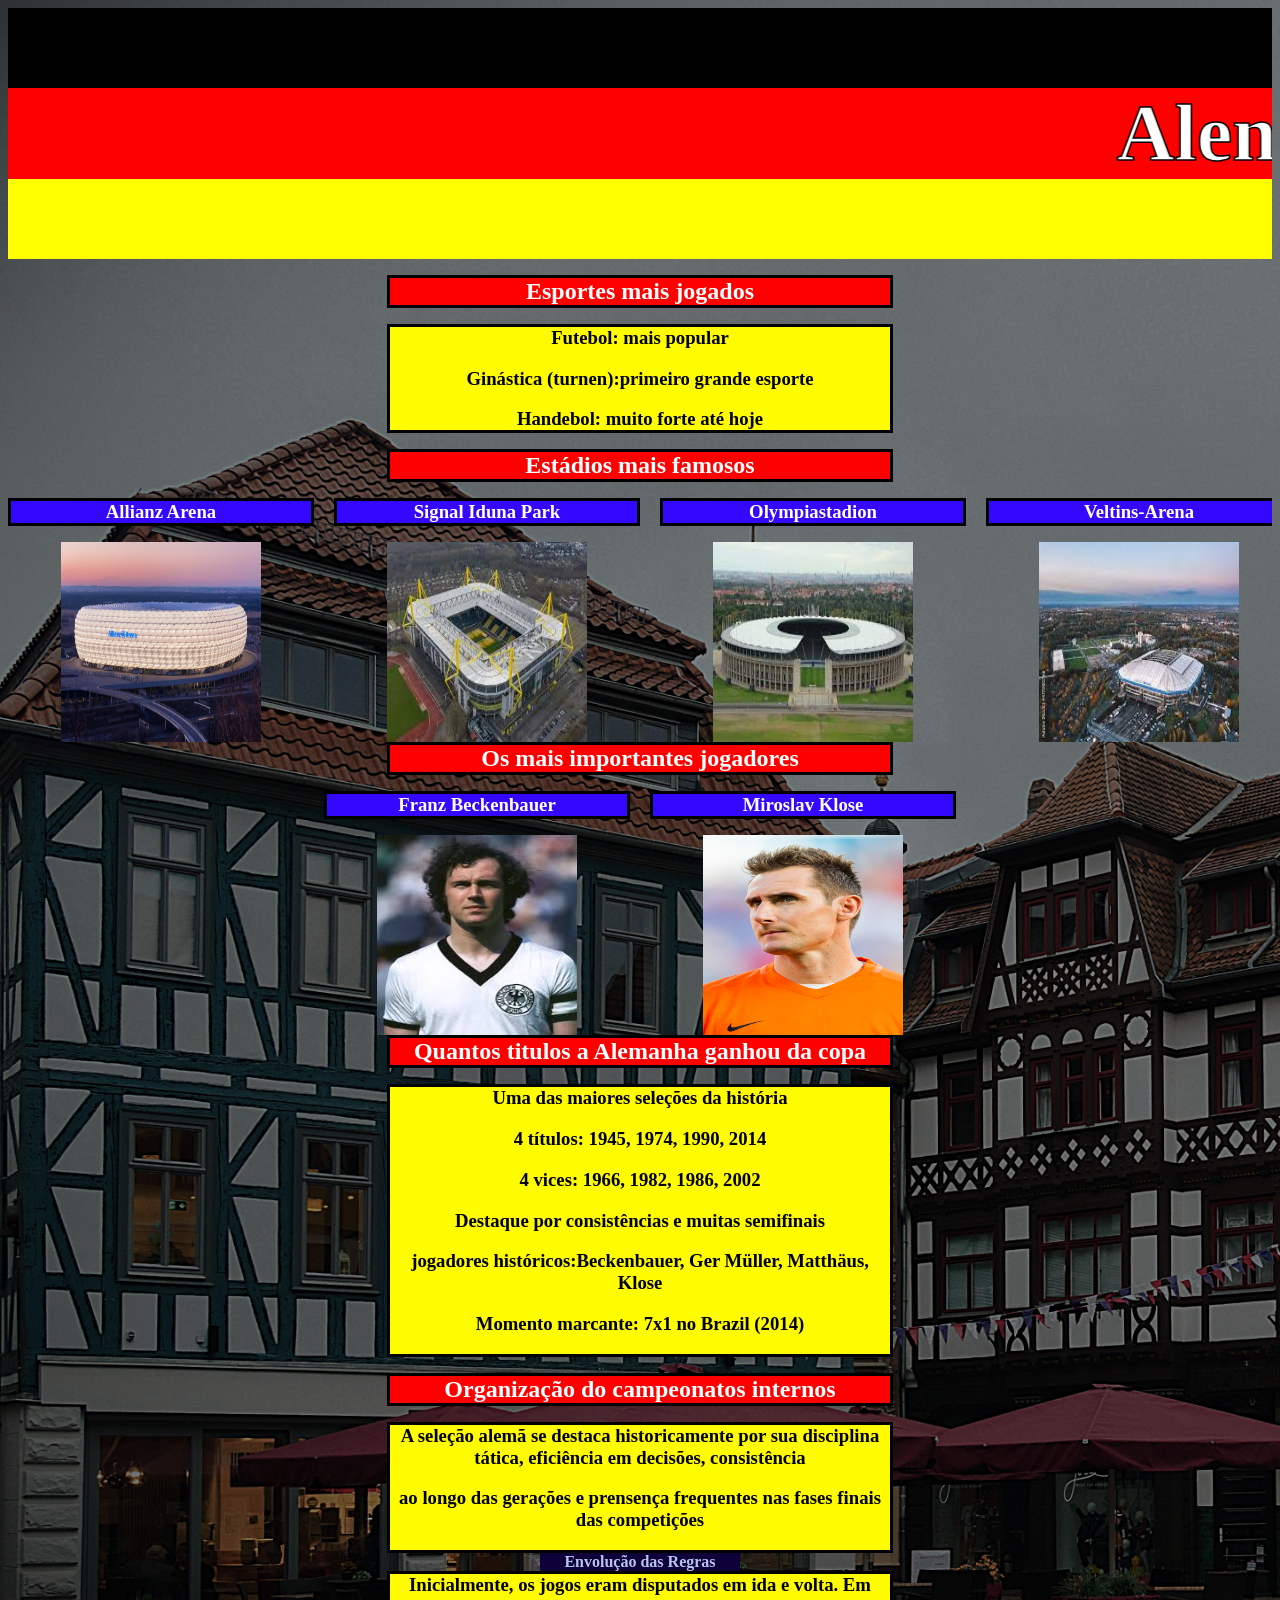
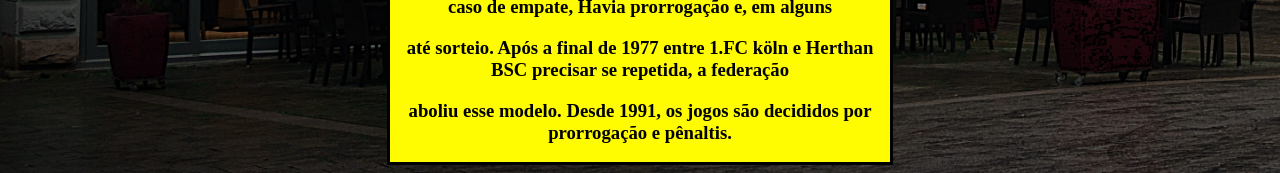
==== pagina2.html @ 24ee12a0 "Update pagina2.html" ====
<html>

<head>
 <meta charset="UTF-8">
 <meta name="viewport" content="width=device-width, initial-scale=1.0">
 <title> Pagina2</title>
 <link rel="stylesheet" href="style.css">
</head>

<body class="MAS">


 <hr size="80px" color="black">
 <h1> <marquee with bgcolor="red"> Alendomanha </marquee> </h1>
<hr size="80px" color="yellow">
<p>
 <h2 class="FEIJOADA"> Esportes mais jogados </h2>
 <p>
 <h3> Futebol: mais popular <p> Ginástica (turnen):primeiro grande esporte</p> Handebol: muito forte até hoje </h3>
<p>
<h2 class="FEIJOADA"> Estádios mais famosos </h2>

<div class="container">
 
 <div class="item">
<p>
  <h3 class="bolonhesa"> Allianz Arena </h3>
</p>
  <img src="imagens/estagio1s.jpg" width="200" height="200"> 
 
 </div>

 <div class="item">
<p>
  <h3 class="bolonhesa"> Signal Iduna Park </h3>
</p>
  <img src="imagens/estagio2s.jpg" width="200" height="200"> 

 </div>

 <div class="item">
<p>
  <h3 class="bolonhesa"> Olympiastadion </h3>
</p>
  <img src="imagens/estagio3s.jpg" width="200" height="200"> 

 </div>

<div class="item">
<p>
 <h3 class="bolonhesa"> Veltins-Arena </h3>
</p>
 <img src="imagens/estagio4s.jpg" width="200" height="200"> 

 </div>

 <div class="item">
<p>
 <h3 class="bolonhesa"> Deutsche Bank Park </h3>
</p>
 <img src="imagens/estagio5s.jpg" width="200" height="200"> 

 </div>

 <div class="item">
<p>
 <h3 class="bolonhesa"> MHPArena </h3>
</p>
 <img src="imagens/estagio6s.jpg" width="200" height="200"> 

 </div>

 <div class="item">
<p>
 <h3 class="bolonhesa"> RheinEnergieStadion </h3>
</p>
 <img src="imagens/estagio7s.jpg" width="200" height="200"> 

 </div>

 <div class="item">
<p>
 <h3 class="bolonhesa"> Red Bull Arena </h3>
</p>
 <img src="imagens/estagio8s.jpg" width="200" height="200"> 

 </div>

 <div class="item">
<p>
 <h3 class="bolonhesa"> Volksparkstadion </h3>
</p>
 <img src="imagens/estagio9s.jpg" width="200" height="200"> 

 </div>

 <div class="item">
<p>
 <h3 class="bolonhesa"> BayArena </h3>
</p>
 <img src="imagens/estagio10s.jpg" width="200" height="200"> 

 </div>

 <div class="item">
<p>
 <h3 class="bolonhesa"> Weserstadion </h3>
</p>
 <img src="imagens/estagio11s.jpg" width="200" height="200"> 

 </div>

</div>

 
   <h2 class="FEIJOADA"> Os mais importantes jogadores </h2>

<div class="ats">
 
 <div class="item">
<p>
  <h3 class="bolonhesa"> Franz Beckenbauer </h3>
</p>
  <img src="imagens/franz_beckenbauer.jpg" width="200" height="200" onclick="toggleInfo(this)" class="Picanha"> 
  <div class="info">Nascido em 1945, na cidade Munique, e é considerado um dos maiores jogadores da história do futebol. Atuando como defensor e meio-capista,
destacou-se pela elegância, liderança e inteligência em campo. Foi campeão da Copa do Mundo (FIFA 1974) conquistando o título em 1900. </div>

 </div>

 
 <div class="item">
<p>
  <h3 class="bolonhesa"> Miroslav Klose </h3>
</p>
  <img src="imagens/miroslav_klose.jpg" width="200" height="200" onclick="toggleInfo(this)" class="Picanha"> 
  <div class="info">Nascido em 1978, sendo um dos maiores atacantes da história da Alemanha, sendo conhecido pelo seu otimo posicionamento e eficiência nas
finalizações, marcou seu nome ao se torna o maior artilheiro da história da Copa do Mundo, com 16 gols.</div>

 </div>


</div>

  <h2 class="FEIJOADA"> Quantos titulos a Alemanha ganhou da copa </h2>
  <p>
 <h3> Uma das maiores seleções da história <p> 4 títulos: 1945, 1974, 1990, 2014</p> <p> 4 vices: 1966, 1982, 1986, 2002</p> 
<p>Destaque por consistências e muitas semifinais</p><p>jogadores históricos:Beckenbauer, Ger Müller, Matthäus, Klose </p>
 <p>Momento marcante: 7x1 no Brazil (2014)</p> </h3>
<p>
  <h2 class="FEIJOADA"> Organização do campeonatos internos </h2>
  <p>
 <h3> A seleção alemã se destaca historicamente por sua disciplina tática, eficiência em decisões, consistência
  <p>ao longo das gerações e prensença frequentes nas fases finais das competições</p> </h3>
  <h4> Envolução das Regras</h4>
  <h3>Inicialmente, os jogos eram disputados em ida e volta. Em caso de empate, Havia prorrogação e, em alguns 
    <p>até sorteio. Após a final de 1977 entre 1.FC köln e Herthan BSC precisar se repetida, a federação</p>
     <p>aboliu esse modelo. Desde 1991, os jogos são decididos por prorrogação e pênaltis.</p></h3>

<script>
function toggleInfo(img) {
  let info = img.nextElementSibling;

  if (info.style.display === "block") {
    info.style.display = "none";
  } else {
    info.style.display = "block";
  }
}
</script>

</body>
</html>
---- style.css ----
body {
  background-image: url('imagens/fundo.jpg');
  background-repeat: no-repeat;
  background-size: cover;
  
}

.FEIJOADA {
 background-color: red;
 color: white;
 text-align: center;
 width: 500px;
 margin: auto;
 border: 3px solid black;
}

 .container-video {
    display: flex; 
    flex-direction: column; 
    align-items: center; 
    gap: 20px;
    padding: 20px;           
  }

h4 {
 color: rgb(183, 197, 237);
 text-align: center;
  background-color: rgb(14, 1, 57);
 text-align: center;
 width: 200px;
 margin: auto;
}

h3 {
 background-color: rgb(255, 251, 0);
 color: rgb(0, 0, 0);
 text-align: center;
 width: 500px;
 margin: auto;
 border: 3px solid black;
}

.bolonhesa {
 background-color: rgb(52, 7, 255);
 color: white;
 text-align: center;
 width: 300px;
 margin: auto;
 border: 3px solid black;
}

p{
  text-align: center;
}

h2 {
 color: black;
 text-align: center;
}

.FAROFA {
 width: 500px;
 margin: 20;
 margin-left: auto;
 margin-right: auto;
 border: 3px solid black;
 background-color: white;
 }

h1 {
  background-color: red;
   font-size: 80px;
  color: white;
   text-align: center;
  -webkit-text-stroke-width: 1.5px;
  -webkit-text-stroke-color: rgb(0, 0, 0);
 margin: 0;
}

hr { margin: 0;
}

.strogonoff {
width: 200px;
 display: block;
 margin-left: auto;
 margin-right: auto;
}

.container {
display: flex;
-ms-overflow-style: none;
  scrollbar-width: none;
overflow-x: scroll;
  gap: 20px;
}

.ats {
display: flex;
gap: 20px;
justify-content: center;
}

.item {
  text-align: center;
}


.info {
  display: none;
  margin-top: 20px;
      color: black;
  background: lightblue;
}

.Picanha {
      cursor: pointer;
    }
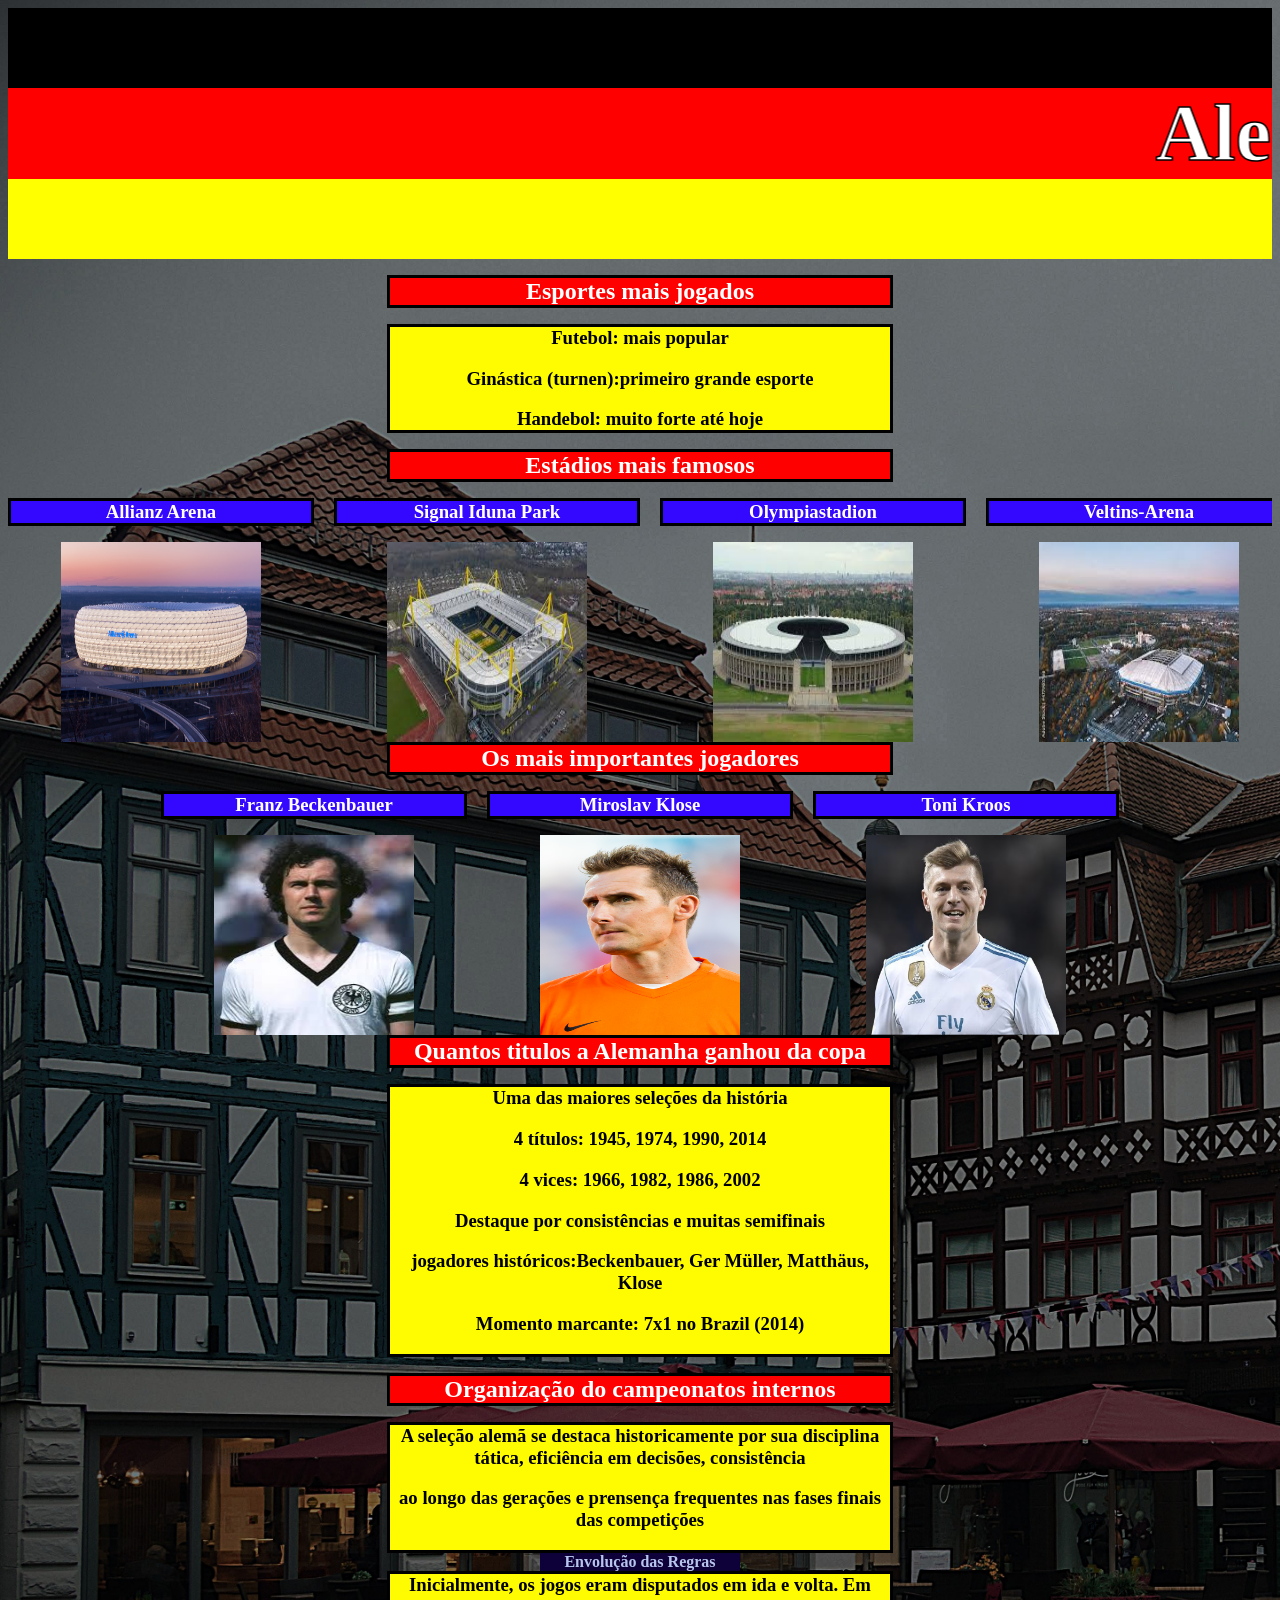
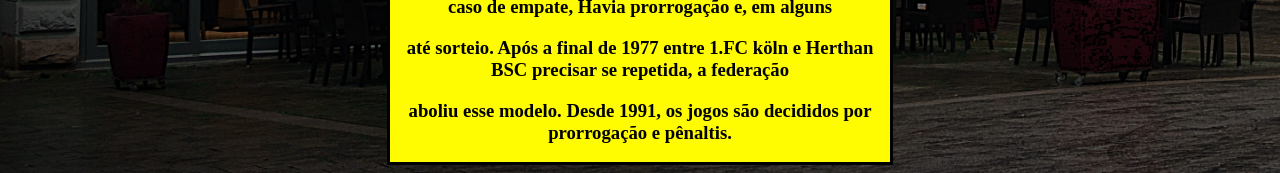
==== commit a498d60a: "Update pagina2.html" ====
--- a/pagina2.html
+++ b/pagina2.html
@@ -138,6 +138,16 @@
 
  </div>
 
+ 
+ <div class="item">
+<p>
+  <h3 class="bolonhesa"> Toni Kroos </h3>
+</p>
+  <img src="imagens/toni_kroos.jpg" width="200" height="200" onclick="toggleInfo(this)" class="Picanha"> 
+  <div class="info">Nascido em 1990, sendo um dos principais meio-campistas do futebol moderno. Reconhecido pelos passes precisos, visão de jogo e tranquilidade em campo, conquistou diversos títulos importantes no futebol europeu. Está entre um dos maiores capeões da UEFA Champions League.</div>
+
+ </div>
+
 
 </div>
 
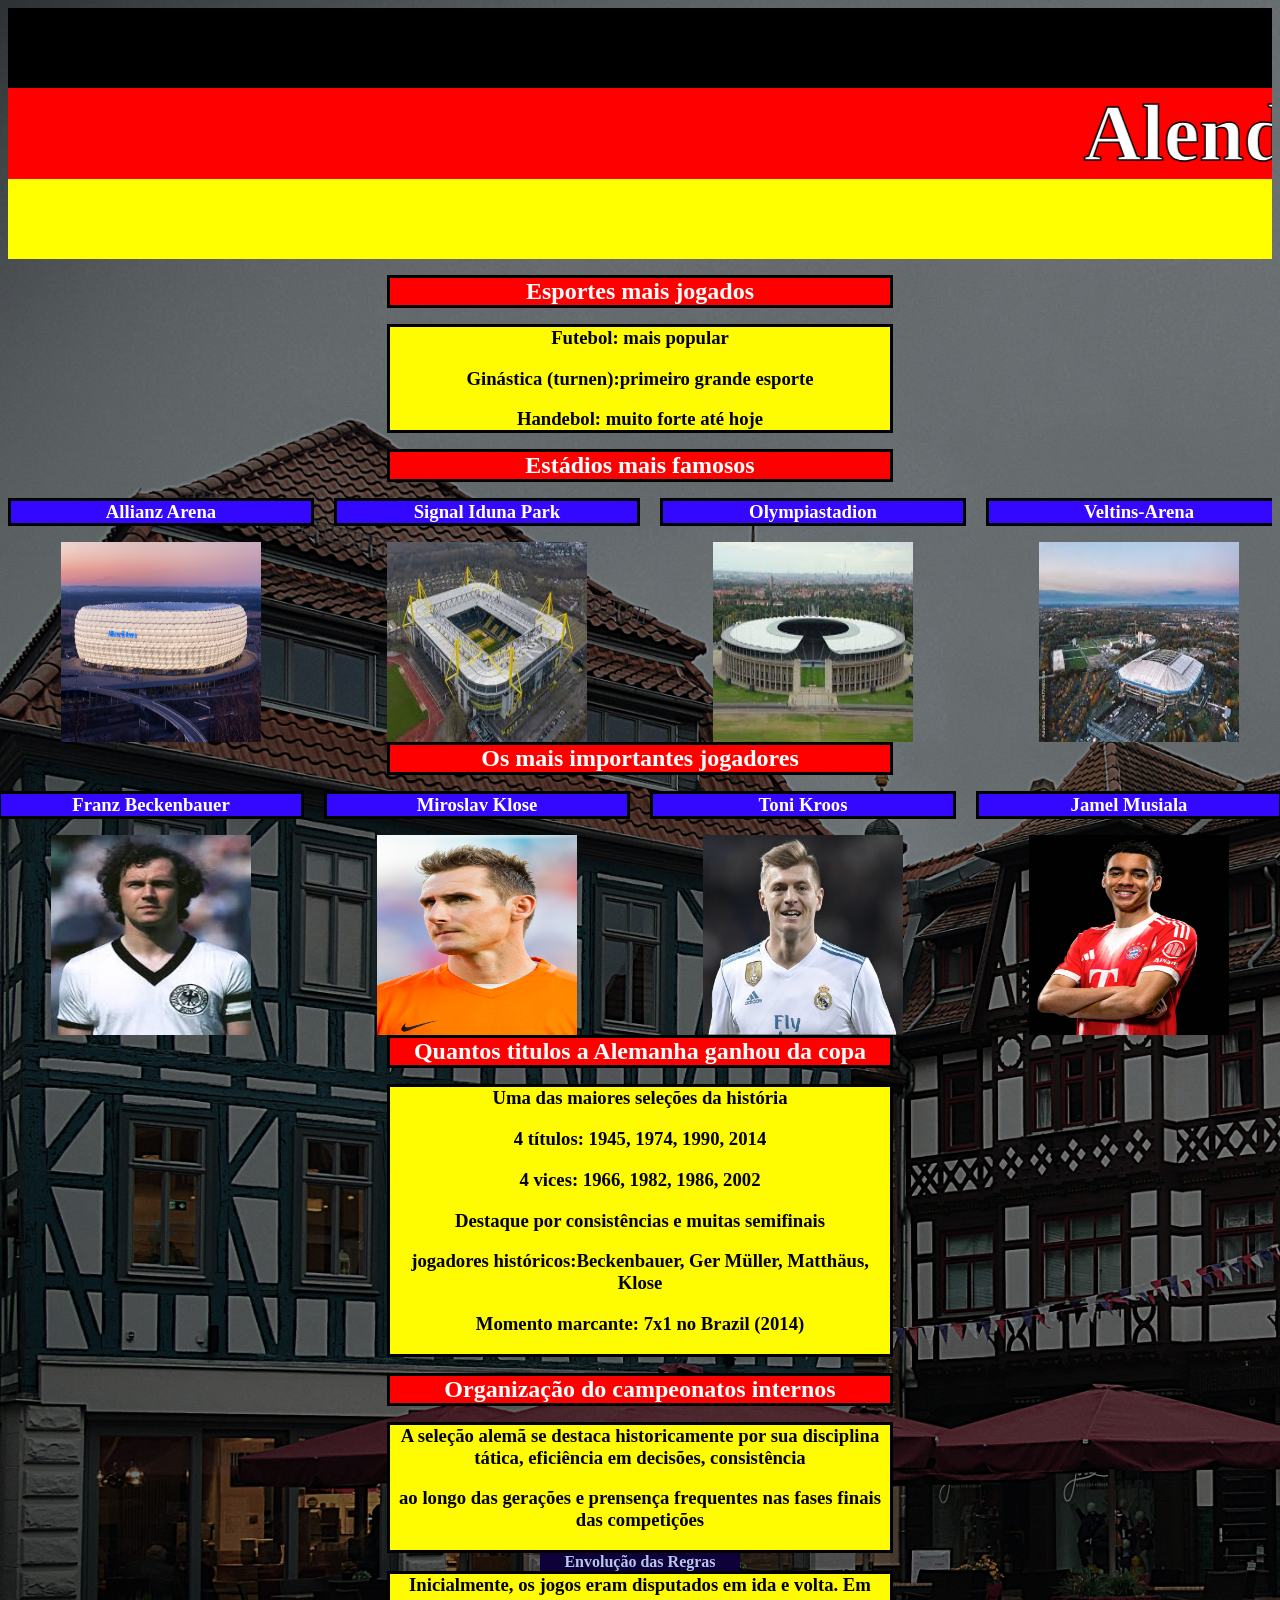
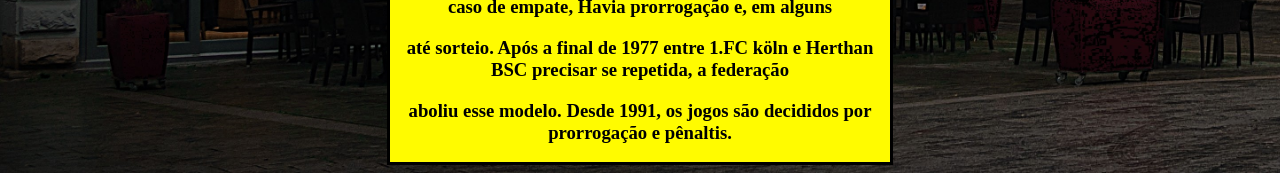
==== commit 7ba420c6: "Update pagina2.html" ====
--- a/pagina2.html
+++ b/pagina2.html
@@ -148,7 +148,16 @@
 
  </div>
 
+<div class="item">
+<p>
+ <h3 class="bolonhesa"> Jamel Musiala </h3>
+</p>
+ <img src="imagens/jamel_musiala.jpg" width="200" height="200" onclick="toggleInfo(this)" class="Picanha"> 
+<div class="info">Nascido em 2003, sendo a representa da nova geração do futebol alemão. Com grande habilidade, velocidade e criatividade, tornou-se um dos principais
+jogadores da seleção ainda jovem. Suas atuações em destaque fizeram dele uma das maiores esperanças da Alemanha.</div>
 
+ </div>
+ 
 </div>
 
   <h2 class="FEIJOADA"> Quantos titulos a Alemanha ganhou da copa </h2>
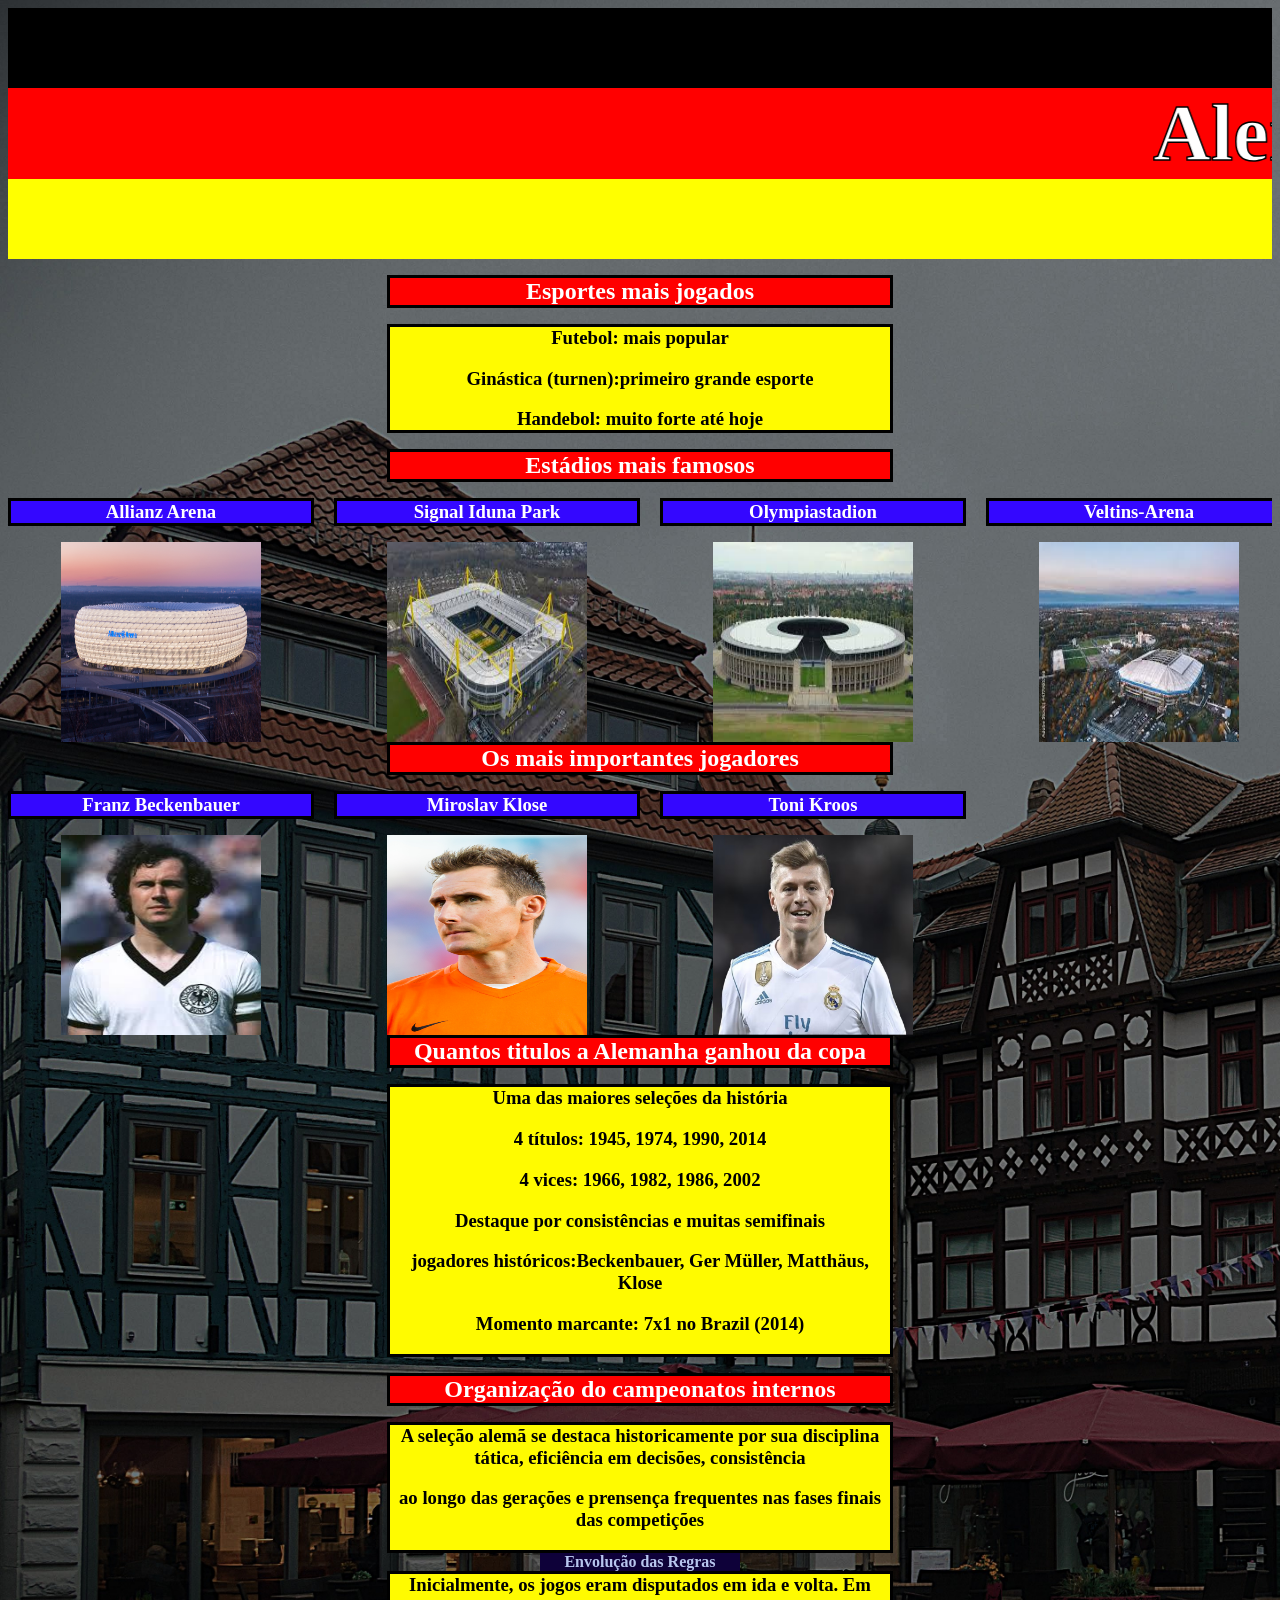
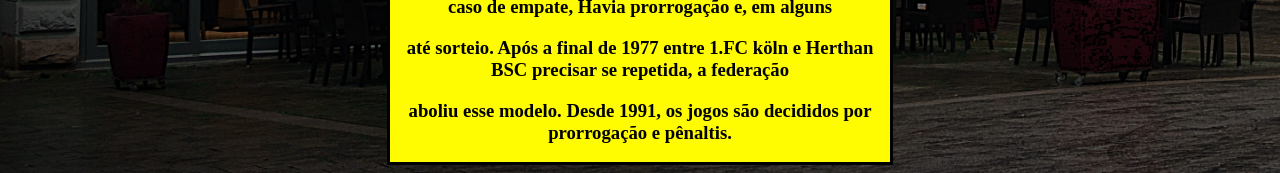
==== commit 1eca998d: "Update pagina2.html" ====
--- a/pagina2.html
+++ b/pagina2.html
@@ -115,7 +115,7 @@
  
    <h2 class="FEIJOADA"> Os mais importantes jogadores </h2>
 
-<div class="ats">
+<div class="container">
  
  <div class="item">
 <p>
@@ -148,16 +148,6 @@
 
  </div>
 
-<div class="item">
-<p>
- <h3 class="bolonhesa"> Jamel Musiala </h3>
-</p>
- <img src="imagens/jamel_musiala.jpg" width="200" height="200" onclick="toggleInfo(this)" class="Picanha"> 
-<div class="info">Nascido em 2003, sendo a representa da nova geração do futebol alemão. Com grande habilidade, velocidade e criatividade, tornou-se um dos principais
-jogadores da seleção ainda jovem. Suas atuações em destaque fizeram dele uma das maiores esperanças da Alemanha.</div>
-
- </div>
- 
 </div>
 
   <h2 class="FEIJOADA"> Quantos titulos a Alemanha ganhou da copa </h2>
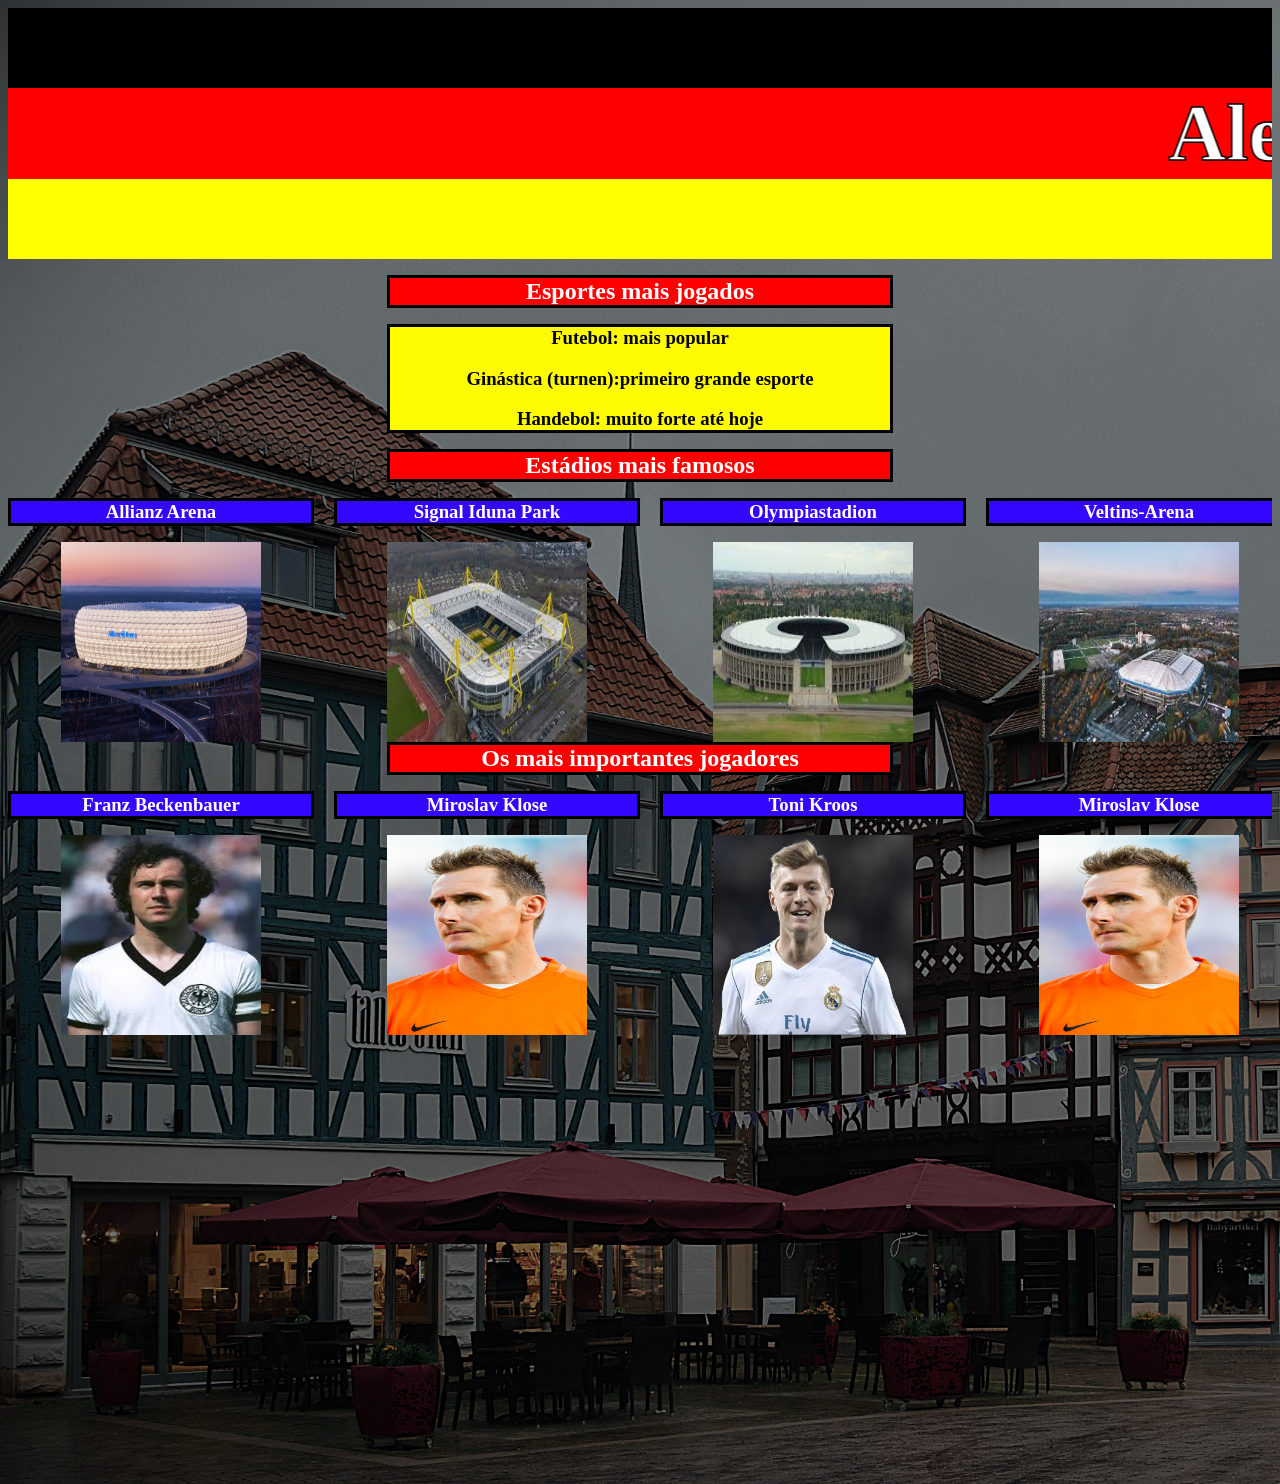
==== commit 09e31ed9: "Update pagina2.html" ====
--- a/pagina2.html
+++ b/pagina2.html
@@ -148,6 +148,14 @@
 
  </div>
 
+  <div class="item">
+<p>
+  <h3 class="bolonhesa"> Miroslav Klose </h3>
+</p>
+  <img src="imagens/miroslav_klose.jpg" width="200" height="200" onclick="toggleInfo(this)" class="Picanha"> 
+  <div class="info">Nascido em 1978, sendo um dos maiores atacantes da história da Alemanha, sendo conhecido pelo seu otimo posicionamento e eficiência nas
+finalizações, marcou seu nome ao se torna o maior artilheiro da história da Copa do Mundo, com 16 gols.</div>
+
 </div>
 
   <h2 class="FEIJOADA"> Quantos titulos a Alemanha ganhou da copa </h2>
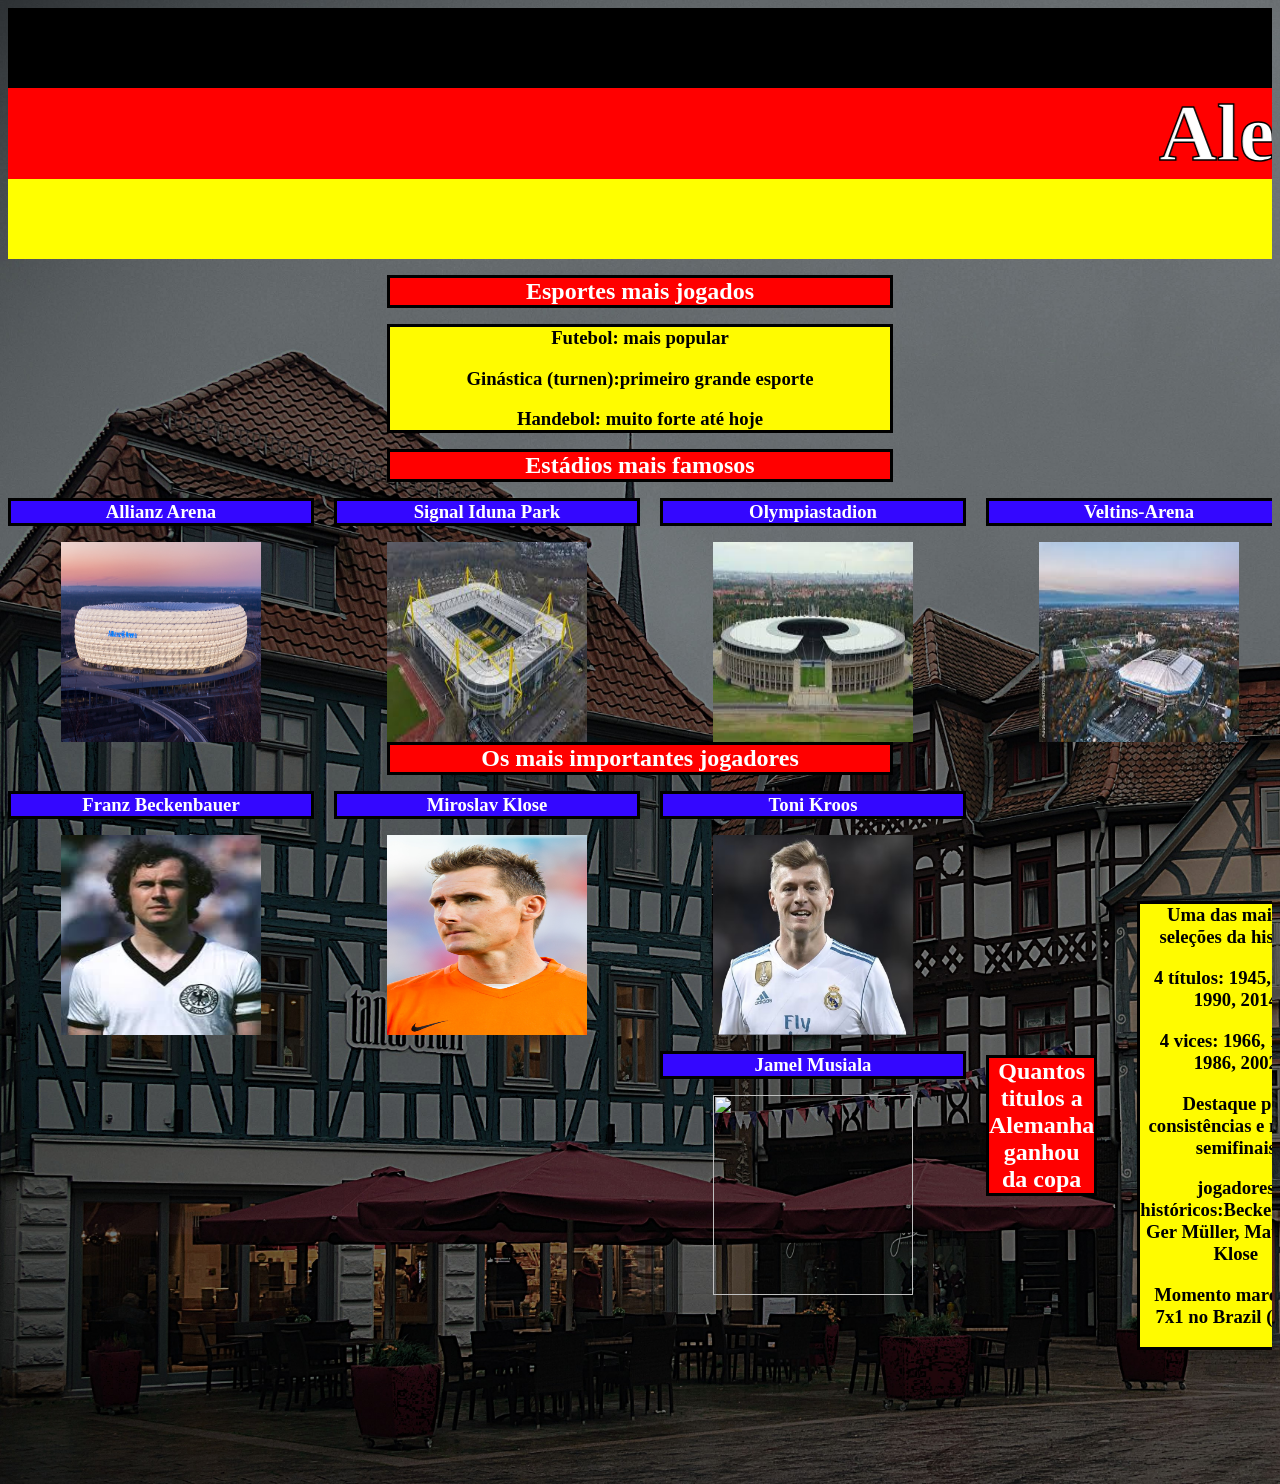
==== commit 7e1339d1: "Update pagina2.html" ====
--- a/pagina2.html
+++ b/pagina2.html
@@ -146,15 +146,15 @@
   <img src="imagens/toni_kroos.jpg" width="200" height="200" onclick="toggleInfo(this)" class="Picanha"> 
   <div class="info">Nascido em 1990, sendo um dos principais meio-campistas do futebol moderno. Reconhecido pelos passes precisos, visão de jogo e tranquilidade em campo, conquistou diversos títulos importantes no futebol europeu. Está entre um dos maiores capeões da UEFA Champions League.</div>
 
+<div class="item">
+<p>
+ <h3 class="bolonhesa"> Jamel Musiala </h3>
+</p>
+ <img src="/projeto/imagens/jamel_musiala.jpg" width="200" height="200" onclick="toggleInfo(this)" class="Picanha"> 
+<div class="info">Nascido em 2003, sendo a representa da nova geração do futebol alemão. Com grande habilidade, velocidade e criatividade, tornou-se um dos principais
+jogadores da seleção ainda jovem. Suas atuações em destaque fizeram dele uma das maiores esperanças da Alemanha.</div>
+
  </div>
-
-  <div class="item">
-<p>
-  <h3 class="bolonhesa"> Miroslav Klose </h3>
-</p>
-  <img src="imagens/miroslav_klose.jpg" width="200" height="200" onclick="toggleInfo(this)" class="Picanha"> 
-  <div class="info">Nascido em 1978, sendo um dos maiores atacantes da história da Alemanha, sendo conhecido pelo seu otimo posicionamento e eficiência nas
-finalizações, marcou seu nome ao se torna o maior artilheiro da história da Copa do Mundo, com 16 gols.</div>
 
 </div>
 
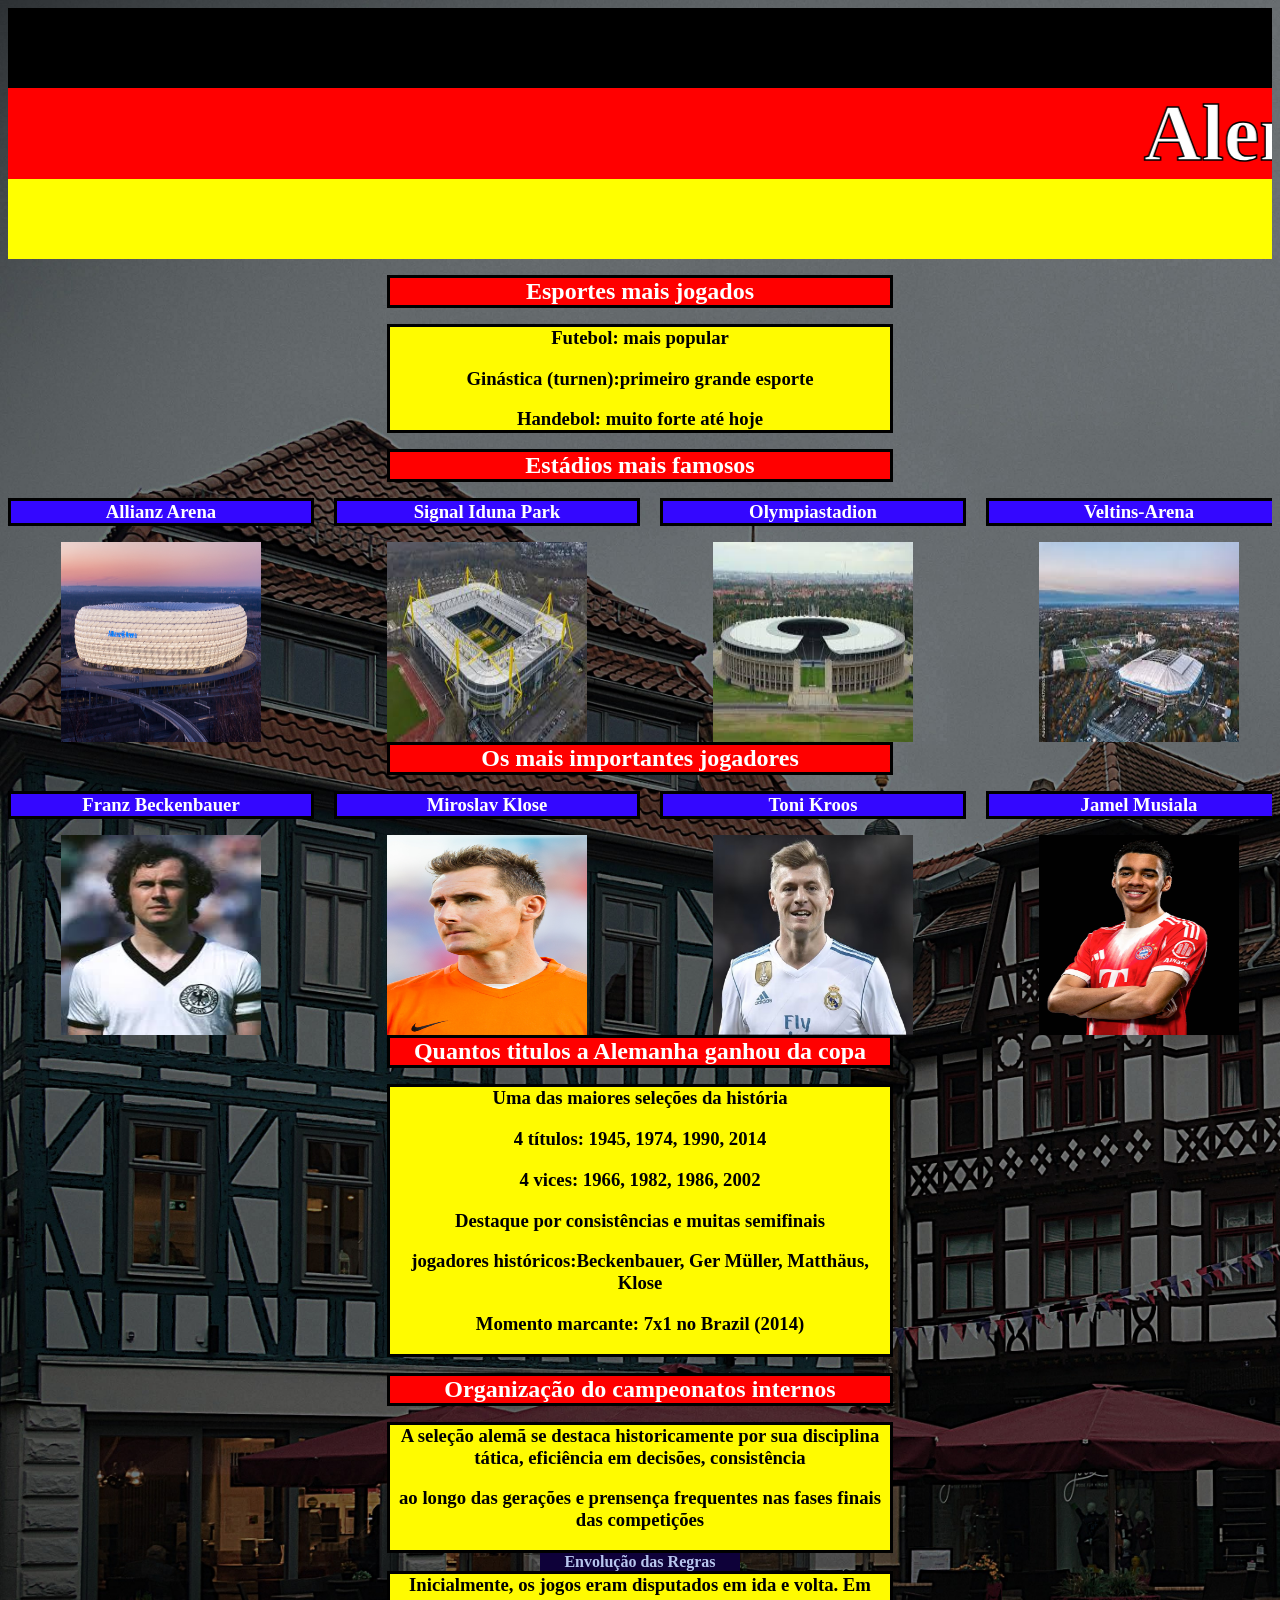
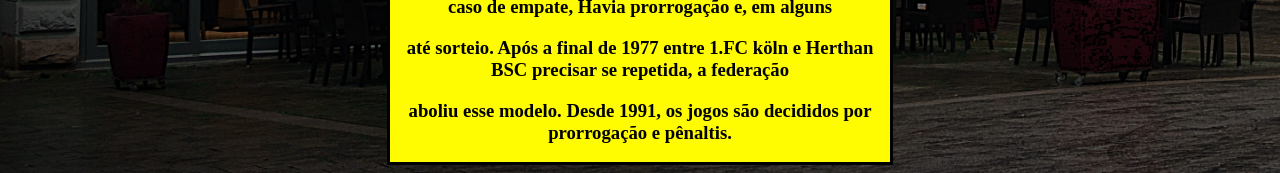
==== commit a3b25941: "Update pagina2.html" ====
--- a/pagina2.html
+++ b/pagina2.html
@@ -146,11 +146,13 @@
   <img src="imagens/toni_kroos.jpg" width="200" height="200" onclick="toggleInfo(this)" class="Picanha"> 
   <div class="info">Nascido em 1990, sendo um dos principais meio-campistas do futebol moderno. Reconhecido pelos passes precisos, visão de jogo e tranquilidade em campo, conquistou diversos títulos importantes no futebol europeu. Está entre um dos maiores capeões da UEFA Champions League.</div>
 
+   </div>
+  
 <div class="item">
 <p>
  <h3 class="bolonhesa"> Jamel Musiala </h3>
 </p>
- <img src="/projeto/imagens/jamel_musiala.jpg" width="200" height="200" onclick="toggleInfo(this)" class="Picanha"> 
+ <img src="imagens/jamel_musiala.jpg" width="200" height="200" onclick="toggleInfo(this)" class="Picanha"> 
 <div class="info">Nascido em 2003, sendo a representa da nova geração do futebol alemão. Com grande habilidade, velocidade e criatividade, tornou-se um dos principais
 jogadores da seleção ainda jovem. Suas atuações em destaque fizeram dele uma das maiores esperanças da Alemanha.</div>
 
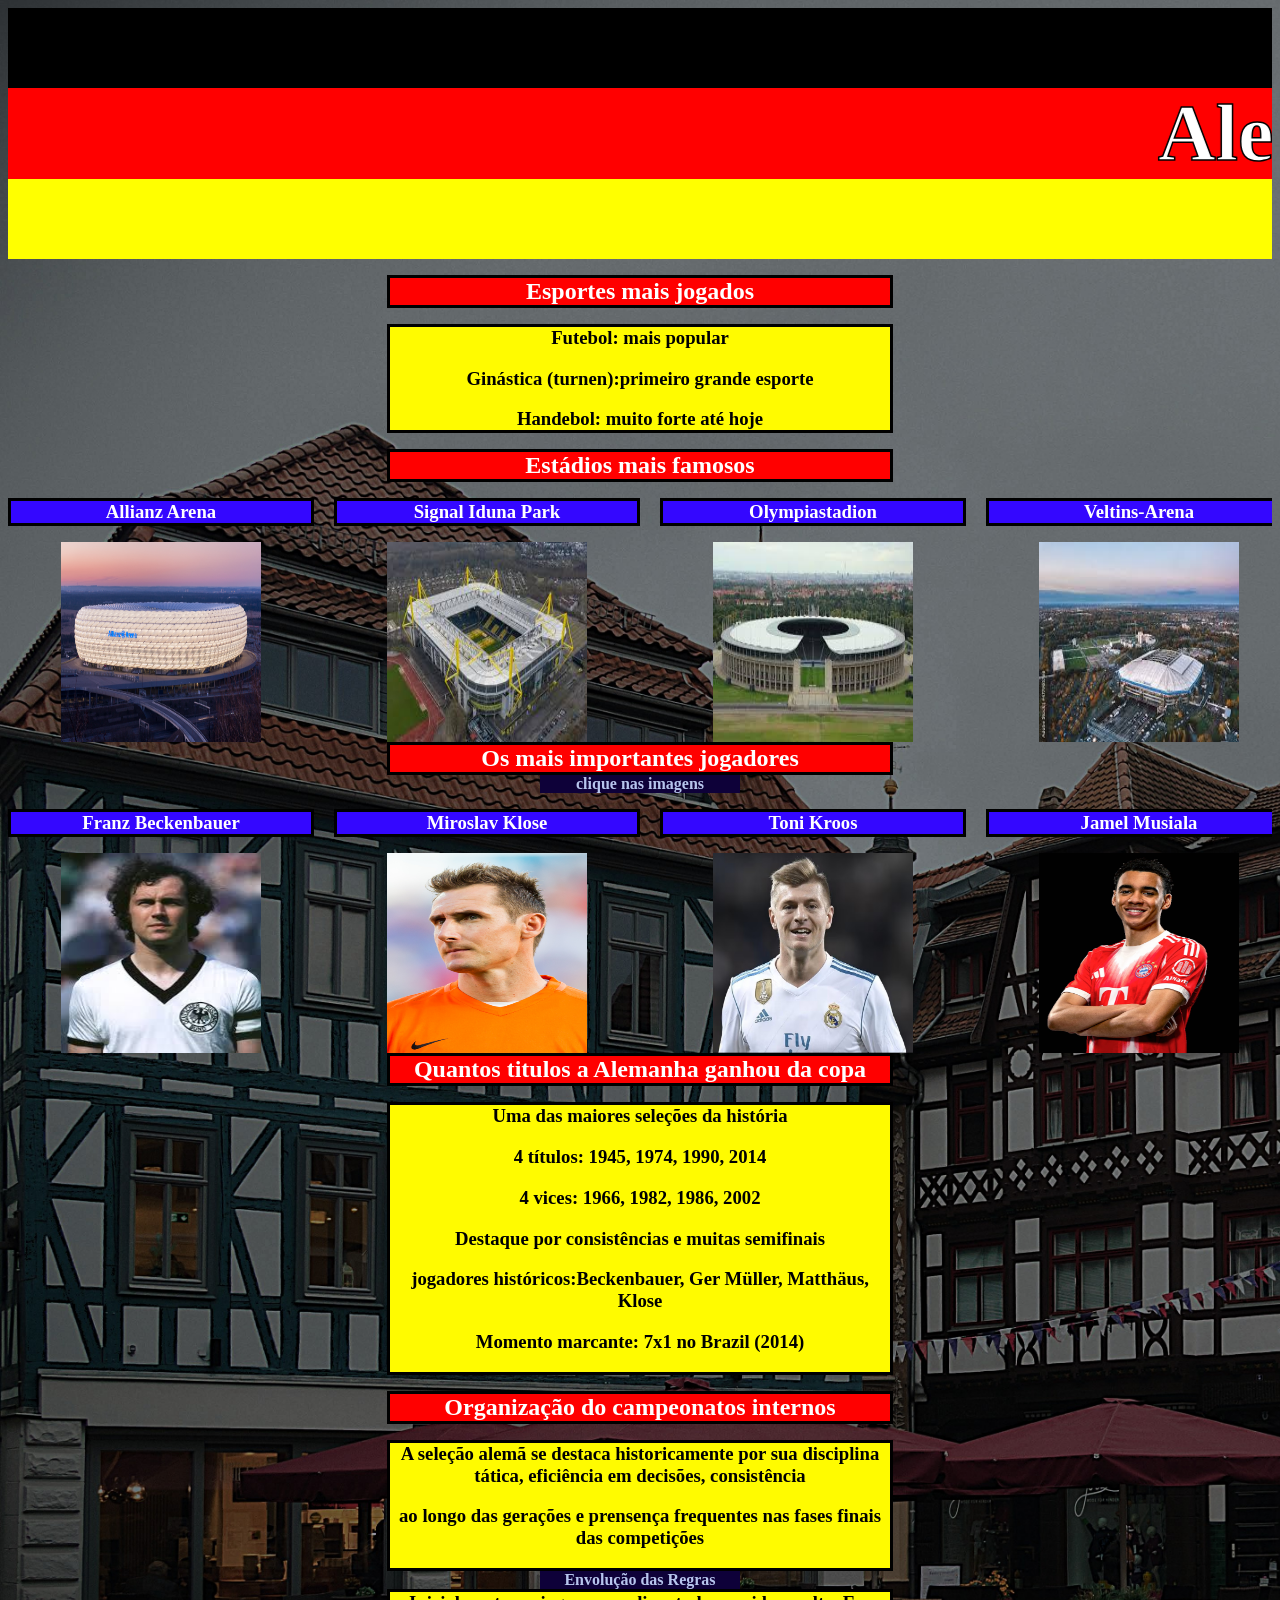
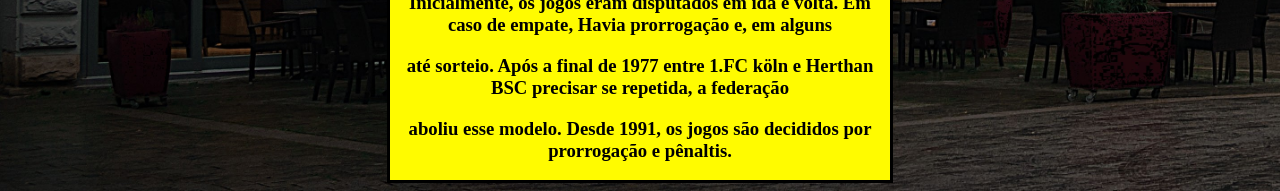
==== commit 6a05f07d: "Update pagina2.html" ====
--- a/pagina2.html
+++ b/pagina2.html
@@ -114,6 +114,7 @@
 
  
    <h2 class="FEIJOADA"> Os mais importantes jogadores </h2>
+ <h4>clique nas imagens</h4>
 
 <div class="container">
  
--- a/style.css
+++ b/style.css
@@ -89,8 +89,6 @@
 
 .container {
 display: flex;
--ms-overflow-style: none;
-  scrollbar-width: none;
 overflow-x: scroll;
   gap: 20px;
 }
